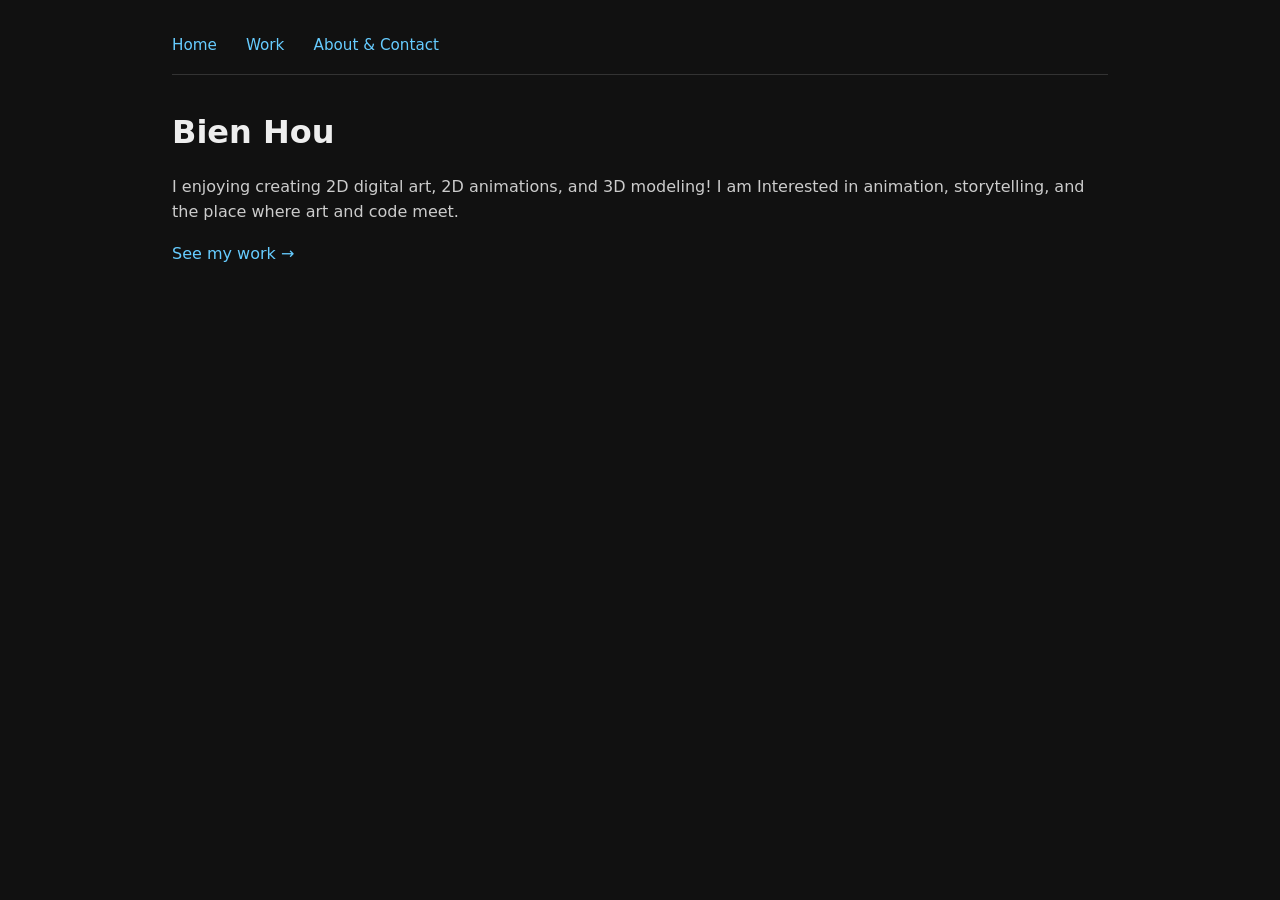
==== index.html @ ede488d1 "Initial layout and projects" ====
<!DOCTYPE html>
<html lang="en">
<head>
  <meta charset="UTF-8">
  <meta name="viewport" content="width=device-width, initial-scale=1.0">
  <title>Bien Hou</title>
  <link rel="stylesheet" href="style.css">
</head>
<body>

  <nav>
    <a href="index.html">Home</a>
    <a href="work.html">Work</a>
    <a href="about.html">About &amp; Contact</a>
  </nav>

  <h1>Bien Hou</h1>
  <p>
    I enjoying creating 2D digital art, 2D animations, and 3D modeling!
    I am Interested in animation, storytelling, and the place where art and code meet.
  </p>
  <p><a href="work.html">See my work →</a></p>

</body>
</html>
---- style.css ----
* { margin: 0; padding: 0; box-sizing: border-box; }

body {
  font-family: system-ui, -apple-system, sans-serif;
  background: #111;
  color: #eee;
  line-height: 1.6;
  padding: 2rem;
  max-width: 1000px;
  margin: 0 auto;
}

h1 { font-size: 2rem; margin-bottom: 1rem; }
h2 { font-size: 1.3rem; margin: 2rem 0 1rem; color: #aaa; }
p  { margin-bottom: 1rem; color: #ccc; }

a { color: #6cf; text-decoration: none; }
a:hover { text-decoration: underline; }

/* Top nav on every page */
nav {
  margin-bottom: 2rem;
  padding-bottom: 1rem;
  border-bottom: 1px solid #333;
}
nav a {
  margin-right: 1.5rem;
  font-size: 0.95rem;
}

/* Tiles (used on home + work hub) */
.tiles {
  display: grid;
  grid-template-columns: repeat(auto-fit, minmax(200px, 1fr));
  gap: 1rem;
  margin-top: 2rem;
}
.tile {
  display: block;
  padding: 2rem 1.5rem;
  background: #1c1c1c;
  border: 1px solid #333;
  border-radius: 8px;
  text-align: center;
  font-size: 1.1rem;
  transition: background 0.2s, border-color 0.2s;
}
.tile:hover {
  background: #262626;
  border-color: #6cf;
  text-decoration: none;
}

/* Gallery */
/* Gallery — one item per row */
.gallery {
  display: flex;
  flex-direction: column;
  align-items: center;
  gap: 2rem;
  margin-top: 1rem;
}

.gallery .item {
  width: 100%;
  max-width: 1000px;
}

.gallery img,
.gallery video {
  width: 100%;
  border-radius: 6px;
  display: block;
}

/* Vertical videos — narrower and centered */
.gallery .item--vertical {
  max-width: 400px;
}

.item figcaption {
  font-size: 0.9rem;
  color: #999;
  margin-top: 0.5rem;
  text-align: center;
}
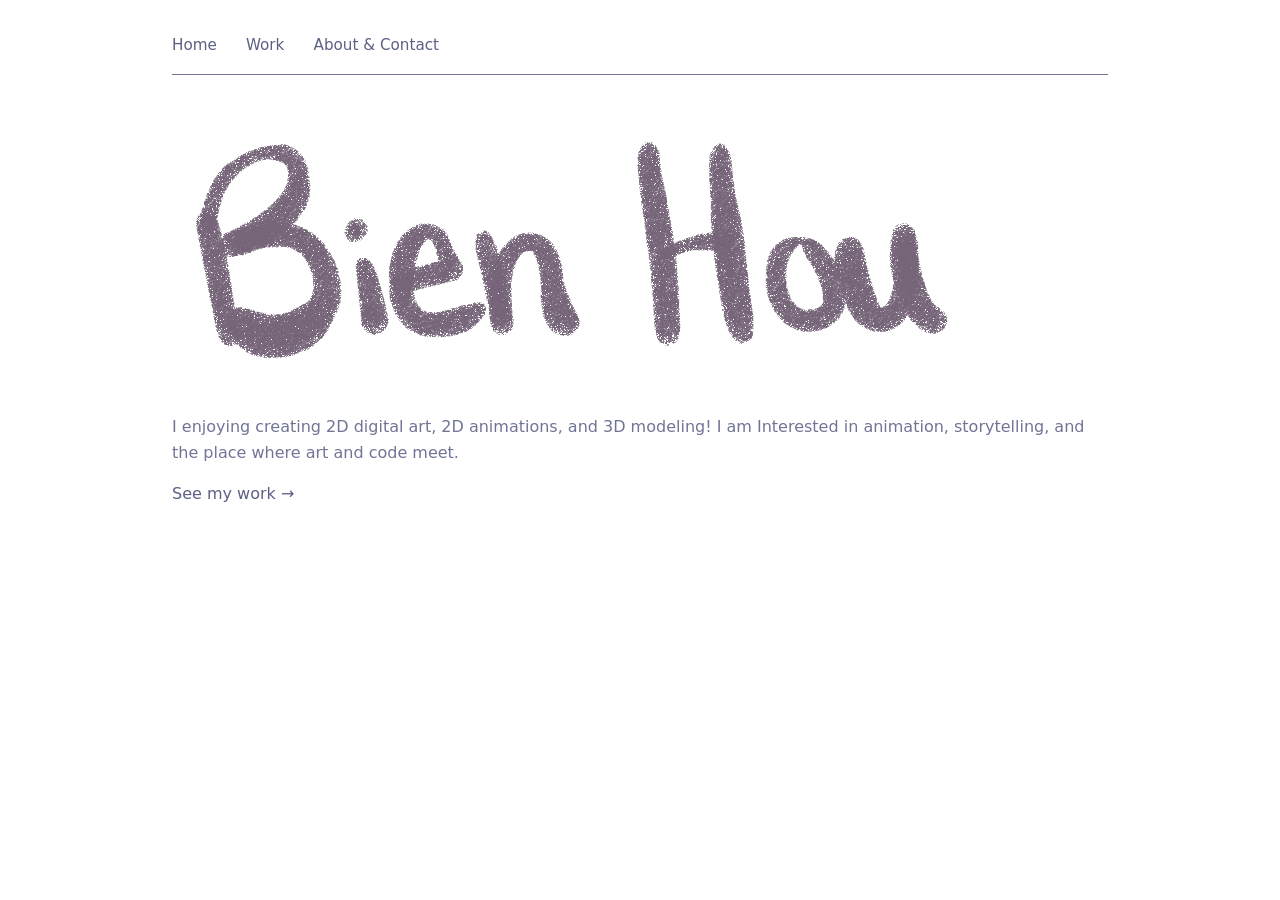
==== commit 749572f7: "Updated CSS and titles" ====
--- a/index.html
+++ b/index.html
@@ -14,7 +14,7 @@
     <a href="about.html">About &amp; Contact</a>
   </nav>
 
-  <h1>Bien Hou</h1>
+  <img src="Assets/UI/Bien.png" alt="Bien Hou">
   <p>
     I enjoying creating 2D digital art, 2D animations, and 3D modeling!
     I am Interested in animation, storytelling, and the place where art and code meet.
--- a/style.css
+++ b/style.css
@@ -2,8 +2,8 @@
 
 body {
   font-family: system-ui, -apple-system, sans-serif;
-  background: #111;
-  color: #eee;
+  background: #ffffff;
+  color: #707596;
   line-height: 1.6;
   padding: 2rem;
   max-width: 1000px;
@@ -11,17 +11,26 @@
 }
 
 h1 { font-size: 2rem; margin-bottom: 1rem; }
-h2 { font-size: 1.3rem; margin: 2rem 0 1rem; color: #aaa; }
-p  { margin-bottom: 1rem; color: #ccc; }
+h2 { font-size: 1.3rem; margin: 2rem 0 1rem; color: #9c9b9e; }
+p  { margin-bottom: 1rem; color: #707596; }
 
-a { color: #6cf; text-decoration: none; }
+/* hand drawn titles */
+.page-title {
+  display: block;
+  max-width: 400px;
+  width: 100%;
+  height: auto;
+  margin-bottom: 1rem;
+}
+
+a { color: rgb(92, 96, 133); text-decoration: none; }
 a:hover { text-decoration: underline; }
 
 /* Top nav on every page */
 nav {
   margin-bottom: 2rem;
   padding-bottom: 1rem;
-  border-bottom: 1px solid #333;
+  border-bottom: 1px solid #707596;
 }
 nav a {
   margin-right: 1.5rem;
@@ -38,16 +47,16 @@
 .tile {
   display: block;
   padding: 2rem 1.5rem;
-  background: #1c1c1c;
-  border: 1px solid #333;
+  background: #f5f4ff;
+  border: 1px solid #ffffff;
   border-radius: 8px;
   text-align: center;
   font-size: 1.1rem;
   transition: background 0.2s, border-color 0.2s;
 }
 .tile:hover {
-  background: #262626;
-  border-color: #6cf;
+  background: #f0ebff;
+  border-color: #f0ebff;
   text-decoration: none;
 }
 
